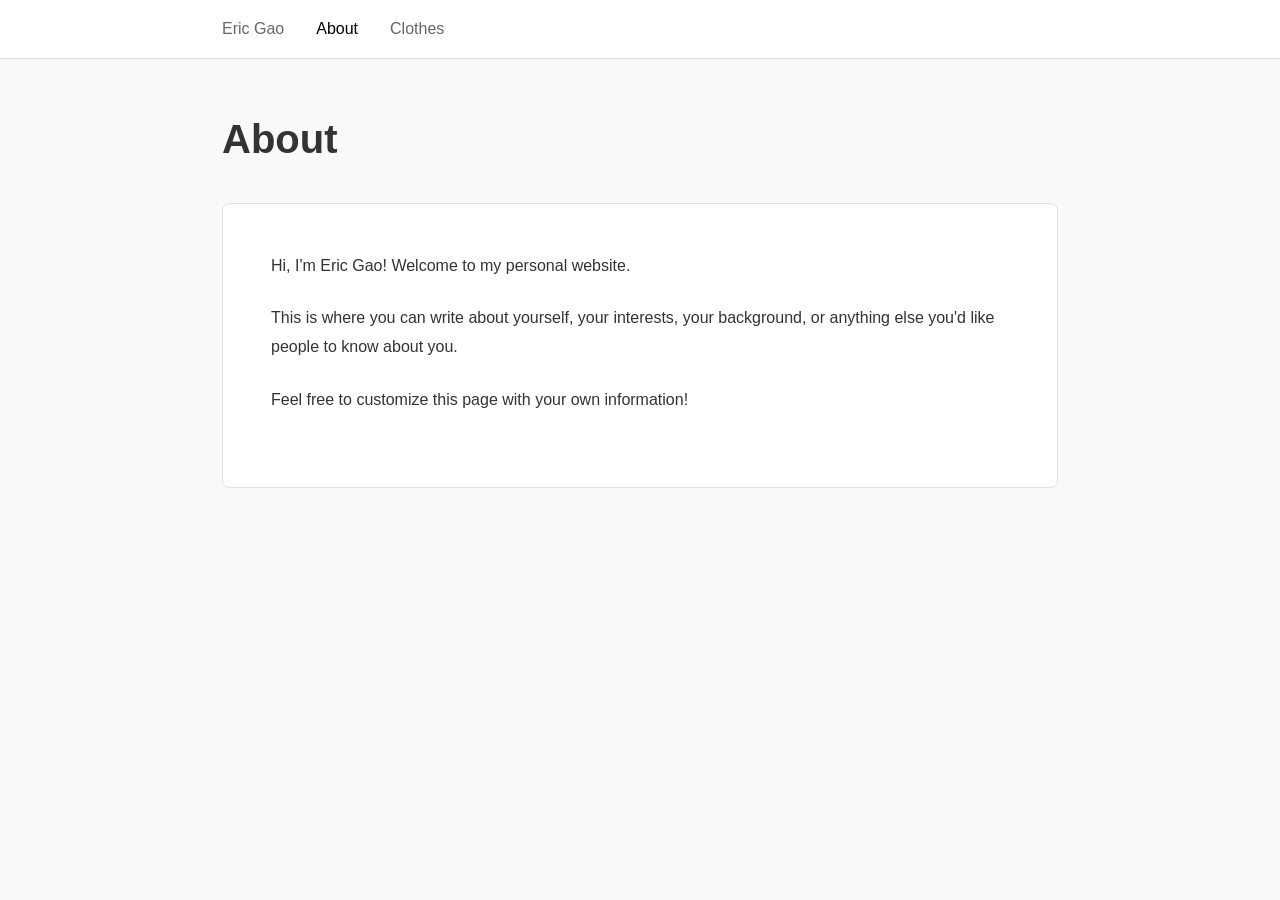
==== about.html @ 520d810b "init" ====
<!DOCTYPE html>
<html lang="en">
<head>
    <meta charset="UTF-8">
    <meta name="viewport" content="width=device-width, initial-scale=1.0">
    <title>About - Eric Gao</title>
    <link rel="stylesheet" href="styles.css">
</head>
<body>
    <nav class="navbar">
        <div class="nav-container">
            <a href="index.html" class="nav-link">Eric Gao</a>
            <a href="about.html" class="nav-link active">About</a>
            <a href="clothes.html" class="nav-link">Clothes</a>
        </div>
    </nav>

    <main class="container">
        <h1>About</h1>
        <div class="about-content">
            <p>Hi, I'm Eric Gao! Welcome to my personal website.</p>
            
            <p>This is where you can write about yourself, your interests, your background, or anything else you'd like people to know about you.</p>
            
            <p>Feel free to customize this page with your own information!</p>
        </div>
    </main>
</body>
</html>
---- styles.css ----
* {
    margin: 0;
    padding: 0;
    box-sizing: border-box;
}

body {
    font-family: -apple-system, BlinkMacSystemFont, 'Segoe UI', Roboto, Oxygen, Ubuntu, Cantarell, sans-serif;
    line-height: 1.6;
    color: #333;
    background-color: #f8f9fa;
}

.navbar {
    background-color: #fff;
    border-bottom: 1px solid #e0e0e0;
    padding: 1rem 0;
    position: sticky;
    top: 0;
    z-index: 100;
}

.nav-container {
    max-width: 900px;
    margin: 0 auto;
    padding: 0 2rem;
    display: flex;
    gap: 2rem;
}

.nav-link {
    text-decoration: none;
    color: #666;
    font-weight: 500;
    transition: color 0.3s ease;
}

.nav-link:hover {
    color: #000;
}

.nav-link.active {
    color: #000;
}

.container {
    max-width: 900px;
    margin: 0 auto;
    padding: 3rem 2rem;
}

h1 {
    font-size: 2.5rem;
    margin-bottom: 2rem;
    font-weight: 600;
}

h2 {
    font-size: 2rem;
    margin-bottom: 1.5rem;
    font-weight: 600;
}

.blog-list {
    display: flex;
    flex-direction: column;
    gap: 1.5rem;
}

.blog-item {
    background-color: #fff;
    padding: 1.5rem;
    border-radius: 8px;
    text-decoration: none;
    color: inherit;
    display: block;
    transition: transform 0.2s ease, box-shadow 0.2s ease;
    border: 1px solid #e0e0e0;
}

.blog-item:hover {
    transform: translateY(-2px);
    box-shadow: 0 4px 12px rgba(0, 0, 0, 0.1);
}

.blog-item h3 {
    font-size: 1.5rem;
    margin-bottom: 0.5rem;
    color: #000;
}

.blog-item .date {
    font-size: 0.9rem;
    color: #666;
    margin-bottom: 0.5rem;
}

.blog-item .excerpt {
    color: #555;
    line-height: 1.5;
}

.blog-content {
    background-color: #fff;
    padding: 3rem;
    border-radius: 8px;
    margin-top: 2rem;
    border: 1px solid #e0e0e0;
}

.blog-content h1 {
    margin-bottom: 1rem;
}

.blog-content .meta {
    color: #666;
    font-size: 0.95rem;
    margin-bottom: 2rem;
    padding-bottom: 1rem;
    border-bottom: 1px solid #e0e0e0;
}

.blog-content p {
    margin-bottom: 1.5rem;
}

.blog-content img,
.blog-content video {
    max-width: 100%;
    height: auto;
    border-radius: 4px;
    margin: 2rem 0;
}

.blog-content a {
    color: #0066cc;
    text-decoration: none;
}

.blog-content a:hover {
    text-decoration: underline;
}

.about-content,
.clothes-content {
    background-color: #fff;
    padding: 3rem;
    border-radius: 8px;
    margin-top: 2rem;
    border: 1px solid #e0e0e0;
    line-height: 1.8;
}

.about-content p,
.clothes-content p {
    margin-bottom: 1.5rem;
}

@media (max-width: 768px) {
    .container {
        padding: 2rem 1rem;
    }

    .nav-container {
        padding: 0 1rem;
        gap: 1.5rem;
    }

    .blog-content,
    .about-content,
    .clothes-content {
        padding: 2rem 1.5rem;
    }

    h1 {
        font-size: 2rem;
    }
}
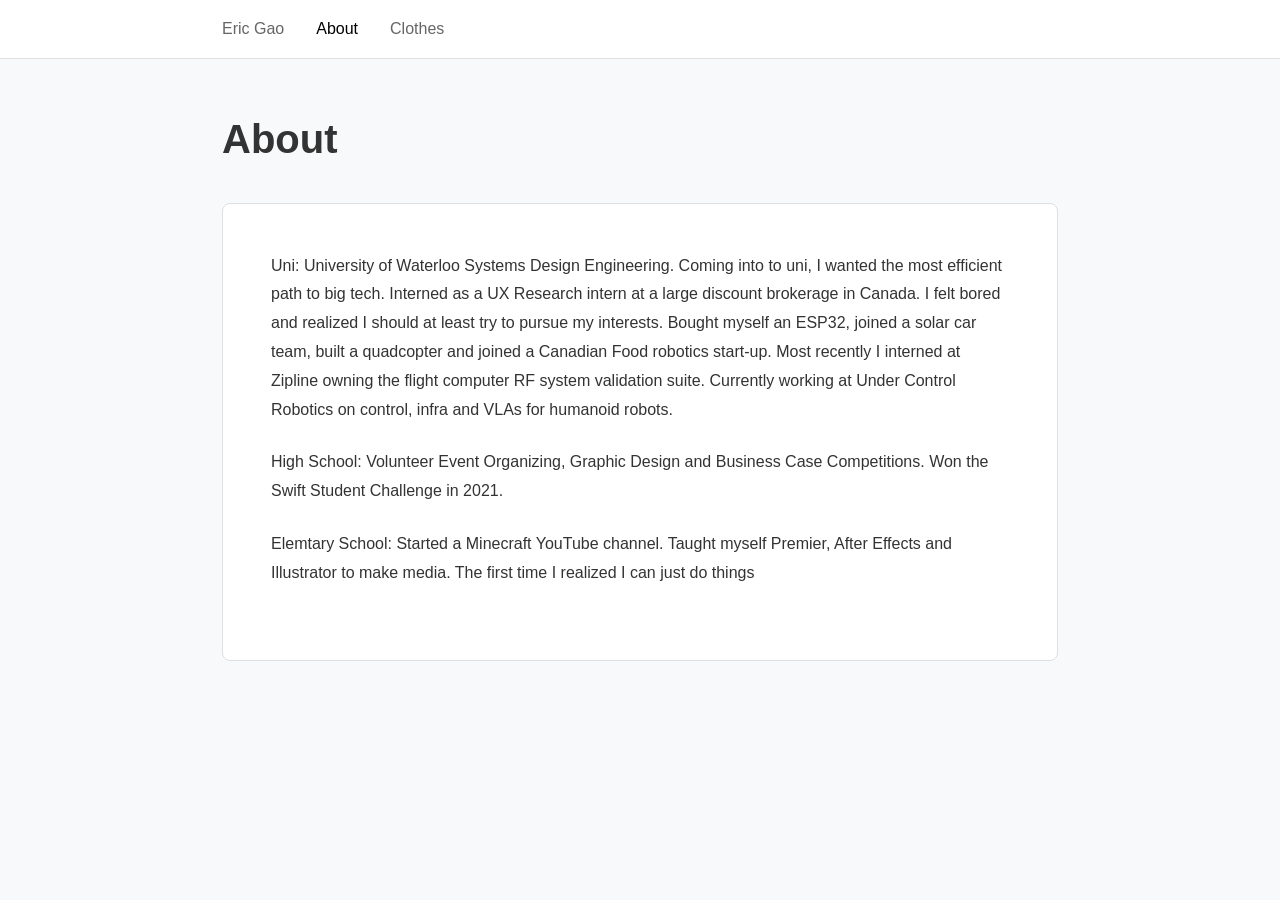
==== commit 1f23d2aa: "update about page" ====
--- a/about.html
+++ b/about.html
@@ -18,11 +18,14 @@
     <main class="container">
         <h1>About</h1>
         <div class="about-content">
-            <p>Hi, I'm Eric Gao! Welcome to my personal website.</p>
+            <p>Uni: University of Waterloo Systems Design Engineering. Coming into to uni, I wanted the most efficient path to big tech. 
+                Interned as a UX Research intern at a large discount brokerage in Canada. I felt bored and realized I should at least try to pursue my interests. 
+                Bought myself an ESP32, joined a solar car team, built a quadcopter and joined a Canadian Food robotics start-up. Most recently I interned at Zipline
+                owning the flight computer RF system validation suite. Currently working at Under Control Robotics on control, infra and VLAs for humanoid robots. </p>
             
-            <p>This is where you can write about yourself, your interests, your background, or anything else you'd like people to know about you.</p>
+            <p>High School: Volunteer Event Organizing, Graphic Design and Business Case Competitions. Won the Swift Student Challenge in 2021.</p>
             
-            <p>Feel free to customize this page with your own information!</p>
+            <p>Elemtary School: Started a Minecraft YouTube channel. Taught myself Premier, After Effects and Illustrator to make media. The first time I realized I can just do things</p>
         </div>
     </main>
 </body>
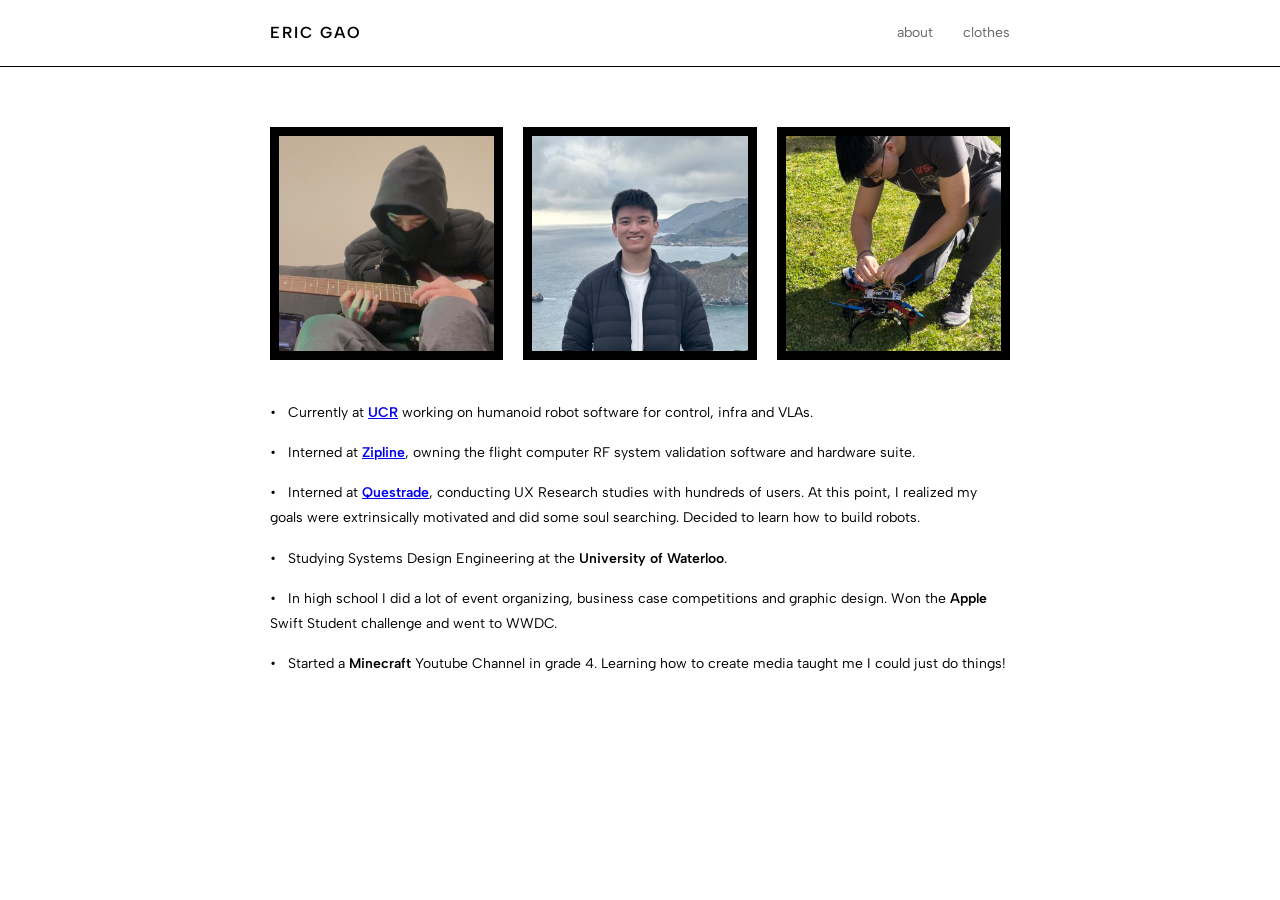
==== commit 713db676: "much better with ai" ====
--- a/about.html
+++ b/about.html
@@ -3,29 +3,39 @@
 <head>
     <meta charset="UTF-8">
     <meta name="viewport" content="width=device-width, initial-scale=1.0">
-    <title>About - Eric Gao</title>
+    <title>About - ERIC GAO</title>
+    <link rel="preconnect" href="https://fonts.googleapis.com">
+    <link rel="preconnect" href="https://fonts.gstatic.com" crossorigin>
+    <link href="https://fonts.googleapis.com/css2?family=Albert+Sans:wght@300;400;500;600&display=swap" rel="stylesheet">
     <link rel="stylesheet" href="styles.css">
 </head>
 <body>
     <nav class="navbar">
         <div class="nav-container">
-            <a href="index.html" class="nav-link">Eric Gao</a>
-            <a href="about.html" class="nav-link active">About</a>
-            <a href="clothes.html" class="nav-link">Clothes</a>
+            <a href="index.html" class="nav-logo">ERIC GAO</a>
+            <div class="nav-links">
+                <a href="about.html">about</a>
+                <a href="clothes.html">clothes</a>
+            </div>
         </div>
     </nav>
 
-    <main class="container">
-        <h1>About</h1>
+    <main class="about-container">
+        <div class="photo-grid">
+            <img src="assets/about/guitar.jpeg" alt="Eric Gao photo 1">
+            <img src="assets/about/headshot.jpg" alt="Eric Gao photo 2">
+            <img src="assets/about/quadcopter.PNG" alt="Eric Gao photo 3">
+        </div>
+
         <div class="about-content">
-            <p>Uni: University of Waterloo Systems Design Engineering. Coming into to uni, I wanted the most efficient path to big tech. 
-                Interned as a UX Research intern at a large discount brokerage in Canada. I felt bored and realized I should at least try to pursue my interests. 
-                Bought myself an ESP32, joined a solar car team, built a quadcopter and joined a Canadian Food robotics start-up. Most recently I interned at Zipline
-                owning the flight computer RF system validation suite. Currently working at Under Control Robotics on control, infra and VLAs for humanoid robots. </p>
-            
-            <p>High School: Volunteer Event Organizing, Graphic Design and Business Case Competitions. Won the Swift Student Challenge in 2021.</p>
-            
-            <p>Elemtary School: Started a Minecraft YouTube channel. Taught myself Premier, After Effects and Illustrator to make media. The first time I realized I can just do things</p>
+            <ul>
+                <li>Currently at <strong><a href="https://www.undercontrol.ai">UCR</a></strong> working on humanoid robot software for control, infra and VLAs.</li>
+                <li>Interned at <strong><a href="https://www.zipline.com">Zipline</a></strong>, owning the flight computer RF system validation software and hardware suite.</li>
+                <li>Interned at <strong><a href="https://www.questrade.com">Questrade</a></strong>, conducting UX Research studies with hundreds of users. At this point, I realized my goals were extrinsically motivated and did some soul searching. Decided to learn how to build robots.</li>
+                <li>Studying Systems Design Engineering at the <strong>University of Waterloo</strong>.</li>
+                <li>In high school I did a lot of event organizing, business case competitions and graphic design. Won the <strong>Apple</strong> Swift Student challenge and went to WWDC.</li>
+                <li>Started a <strong>Minecraft</strong> Youtube Channel in grade 4. Learning how to create media taught me I could just do things!</li>
+            </ul>
         </div>
     </main>
 </body>
--- a/styles.css
+++ b/styles.css
@@ -5,174 +5,238 @@
 }
 
 body {
-    font-family: -apple-system, BlinkMacSystemFont, 'Segoe UI', Roboto, Oxygen, Ubuntu, Cantarell, sans-serif;
+    font-family: 'Albert Sans', sans-serif;
+    background-color: #ffffff;
+    color: #000;
     line-height: 1.6;
-    color: #333;
-    background-color: #f8f9fa;
-}
-
+}
+
+/* Navigation */
 .navbar {
     background-color: #fff;
-    border-bottom: 1px solid #e0e0e0;
-    padding: 1rem 0;
+    border-bottom: 1px solid #000;
+    padding: 20px 0;
     position: sticky;
     top: 0;
     z-index: 100;
 }
 
 .nav-container {
-    max-width: 900px;
+    max-width: 800px;
     margin: 0 auto;
-    padding: 0 2rem;
+    padding: 0 30px;
     display: flex;
-    gap: 2rem;
-}
-
-.nav-link {
+    justify-content: space-between;
+    align-items: center;
+}
+
+.nav-logo {
+    font-size: 16px;
+    font-weight: 600;
+    letter-spacing: 2px;
     text-decoration: none;
-    color: #666;
+    color: #000;
+}
+
+.nav-links {
+    display: flex;
+    gap: 30px;
+}
+
+.nav-links a {
+    text-decoration: none;
+    color: #666;
+    font-size: 14px;
+    font-weight: 400;
+    transition: color 0.3s;
+}
+
+.nav-links a:hover {
+    color: #000;
+}
+
+/* Main Content */
+.content {
+    max-width: 800px;
+    margin: 60px auto;
+    padding: 0 30px;
+}
+
+/* Blog Preview */
+.blog-preview {
+    margin-bottom: 50px;
+}
+
+.date {
+    color: #999;
+    font-size: 11px;
+    letter-spacing: 1px;
+    margin-bottom: 8px;
+    font-weight: 400;
+}
+
+.title {
+    font-size: 18px;
     font-weight: 500;
-    transition: color 0.3s ease;
-}
-
-.nav-link:hover {
-    color: #000;
-}
-
-.nav-link.active {
-    color: #000;
-}
-
-.container {
-    max-width: 900px;
-    margin: 0 auto;
-    padding: 3rem 2rem;
-}
-
-h1 {
-    font-size: 2.5rem;
-    margin-bottom: 2rem;
+    letter-spacing: 0.5px;
+}
+
+.title a {
+    text-decoration: none;
+    color: #000;
+    transition: color 0.3s;
+}
+
+.title a:hover {
+    color: #666;
+}
+
+/* About Page */
+.about-container {
+    max-width: 800px;
+    margin: 60px auto;
+    padding: 0 30px;
+}
+
+.photo-grid {
+    display: grid;
+    grid-template-columns: repeat(3, 1fr);
+    gap: 20px;
+    margin-bottom: 40px;
+}
+
+.photo-grid img {
+    width: 100%;
+    height: auto;
+    display: block;
+    border: 9px solid #000;
+}
+
+.about-content {
+    margin-top: 30px;
+}
+
+.about-content ul {
+    list-style: none;
+    margin-top: 20px;
+}
+
+.about-content li {
+    margin-bottom: 15px;
+    font-size: 14px;
+    line-height: 1.8;
+}
+
+.about-content li::before {
+    content: "• ";
+    margin-right: 8px;
+}
+
+.about-content strong {
     font-weight: 600;
 }
 
-h2 {
-    font-size: 2rem;
-    margin-bottom: 1.5rem;
+/* Clothes Page */
+.clothes-container {
+    max-width: 800px;
+    margin: 60px auto;
+    padding: 0 30px;
+}
+
+.product-grid {
+    display: grid;
+    grid-template-columns: repeat(2, 1fr);
+    gap: 30px;
+    margin-bottom: 30px;
+}
+
+.product-item {
+    border: 9px solid #000;
+    padding: 20px;
+    background: #fff;
+}
+
+.product-item img {
+    width: 100%;
+    height: auto;
+    display: block;
+}
+
+.coming-soon {
+    text-align: center;
+    color: #666;
+    font-size: 14px;
+    margin-top: 30px;
+}
+
+/* Blog Post Page */
+.blog-post {
+    max-width: 800px;
+    margin: 60px auto;
+    padding: 0 30px;
+}
+
+.blog-post .date {
+    margin-bottom: 8px;
+}
+
+.blog-post h1 {
+    font-size: 24px;
     font-weight: 600;
-}
-
-.blog-list {
-    display: flex;
-    flex-direction: column;
-    gap: 1.5rem;
-}
-
-.blog-item {
-    background-color: #fff;
-    padding: 1.5rem;
-    border-radius: 8px;
-    text-decoration: none;
-    color: inherit;
-    display: block;
-    transition: transform 0.2s ease, box-shadow 0.2s ease;
-    border: 1px solid #e0e0e0;
-}
-
-.blog-item:hover {
-    transform: translateY(-2px);
-    box-shadow: 0 4px 12px rgba(0, 0, 0, 0.1);
-}
-
-.blog-item h3 {
-    font-size: 1.5rem;
-    margin-bottom: 0.5rem;
-    color: #000;
-}
-
-.blog-item .date {
-    font-size: 0.9rem;
-    color: #666;
-    margin-bottom: 0.5rem;
-}
-
-.blog-item .excerpt {
-    color: #555;
-    line-height: 1.5;
+    margin-bottom: 30px;
+    letter-spacing: 0.5px;
 }
 
 .blog-content {
-    background-color: #fff;
-    padding: 3rem;
-    border-radius: 8px;
-    margin-top: 2rem;
-    border: 1px solid #e0e0e0;
-}
-
-.blog-content h1 {
-    margin-bottom: 1rem;
-}
-
-.blog-content .meta {
-    color: #666;
-    font-size: 0.95rem;
-    margin-bottom: 2rem;
-    padding-bottom: 1rem;
-    border-bottom: 1px solid #e0e0e0;
+    font-size: 15px;
+    line-height: 1.8;
+    color: #333;
 }
 
 .blog-content p {
-    margin-bottom: 1.5rem;
+    margin-bottom: 20px;
+}
+
+.blog-content a {
+    color: #000;
+    text-decoration: underline;
+}
+
+.blog-content a:hover {
+    color: #666;
 }
 
 .blog-content img,
 .blog-content video {
     max-width: 100%;
     height: auto;
-    border-radius: 4px;
-    margin: 2rem 0;
-}
-
-.blog-content a {
-    color: #0066cc;
-    text-decoration: none;
-}
-
-.blog-content a:hover {
-    text-decoration: underline;
-}
-
-.about-content,
-.clothes-content {
-    background-color: #fff;
-    padding: 3rem;
-    border-radius: 8px;
-    margin-top: 2rem;
-    border: 1px solid #e0e0e0;
-    line-height: 1.8;
-}
-
-.about-content p,
-.clothes-content p {
-    margin-bottom: 1.5rem;
-}
-
+    margin: 30px 0;
+    display: block;
+}
+
+.blog-content iframe {
+    max-width: 100%;
+    margin: 30px 0;
+}
+
+/* Responsive */
 @media (max-width: 768px) {
-    .container {
-        padding: 2rem 1rem;
-    }
-
+    .photo-grid {
+        grid-template-columns: 1fr;
+    }
+    
+    .product-grid {
+        grid-template-columns: 1fr;
+    }
+    
     .nav-container {
-        padding: 0 1rem;
-        gap: 1.5rem;
-    }
-
-    .blog-content,
-    .about-content,
-    .clothes-content {
-        padding: 2rem 1.5rem;
-    }
-
-    h1 {
-        font-size: 2rem;
-    }
-}
+        padding: 0 20px;
+    }
+    
+    .content,
+    .about-container,
+    .clothes-container,
+    .blog-post {
+        padding: 0 20px;
+    }
+}
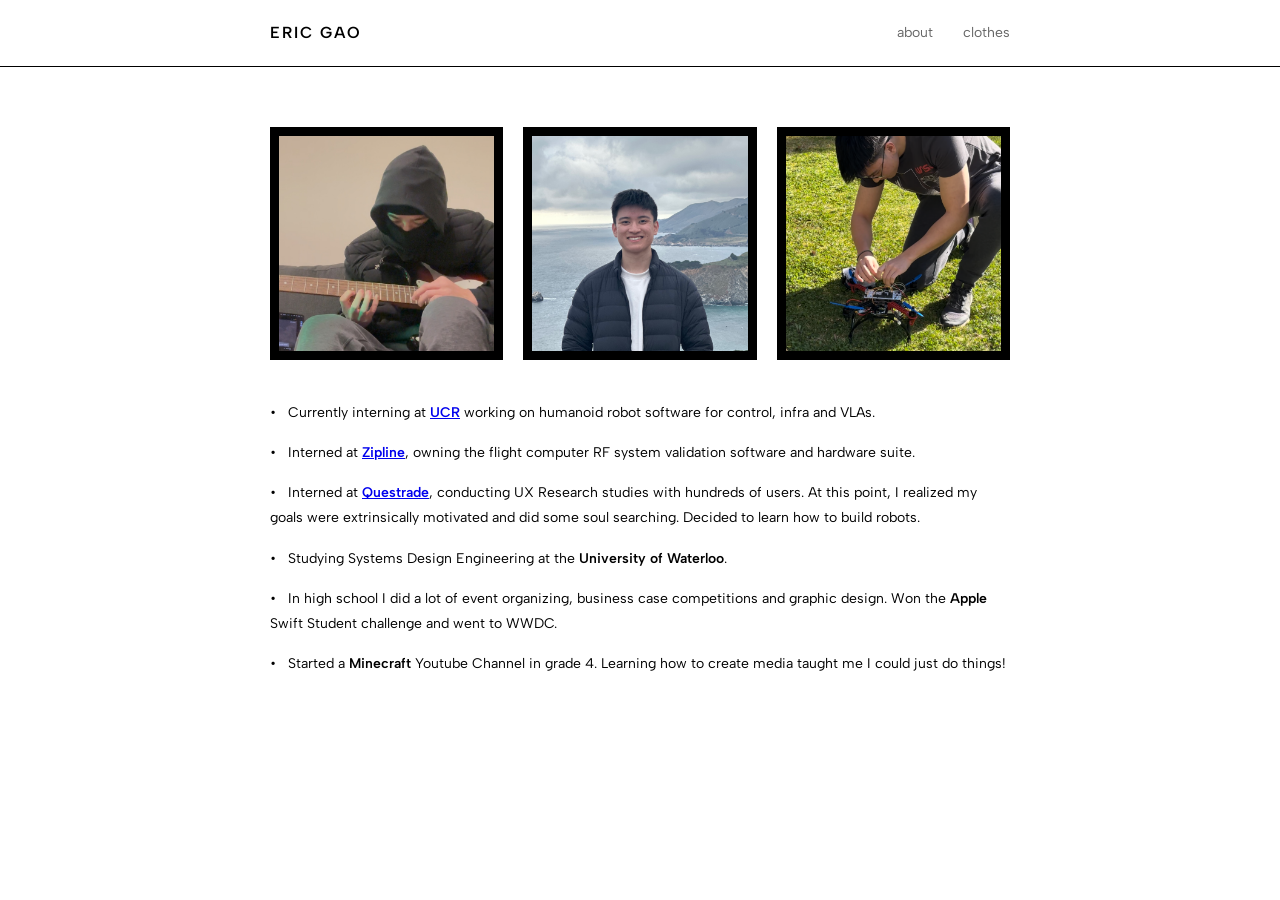
==== commit 3ae64c5f: "add word" ====
--- a/about.html
+++ b/about.html
@@ -29,7 +29,7 @@
 
         <div class="about-content">
             <ul>
-                <li>Currently at <strong><a href="https://www.undercontrol.ai">UCR</a></strong> working on humanoid robot software for control, infra and VLAs.</li>
+                <li>Currently interning at <strong><a href="https://www.undercontrol.ai">UCR</a></strong> working on humanoid robot software for control, infra and VLAs.</li>
                 <li>Interned at <strong><a href="https://www.zipline.com">Zipline</a></strong>, owning the flight computer RF system validation software and hardware suite.</li>
                 <li>Interned at <strong><a href="https://www.questrade.com">Questrade</a></strong>, conducting UX Research studies with hundreds of users. At this point, I realized my goals were extrinsically motivated and did some soul searching. Decided to learn how to build robots.</li>
                 <li>Studying Systems Design Engineering at the <strong>University of Waterloo</strong>.</li>
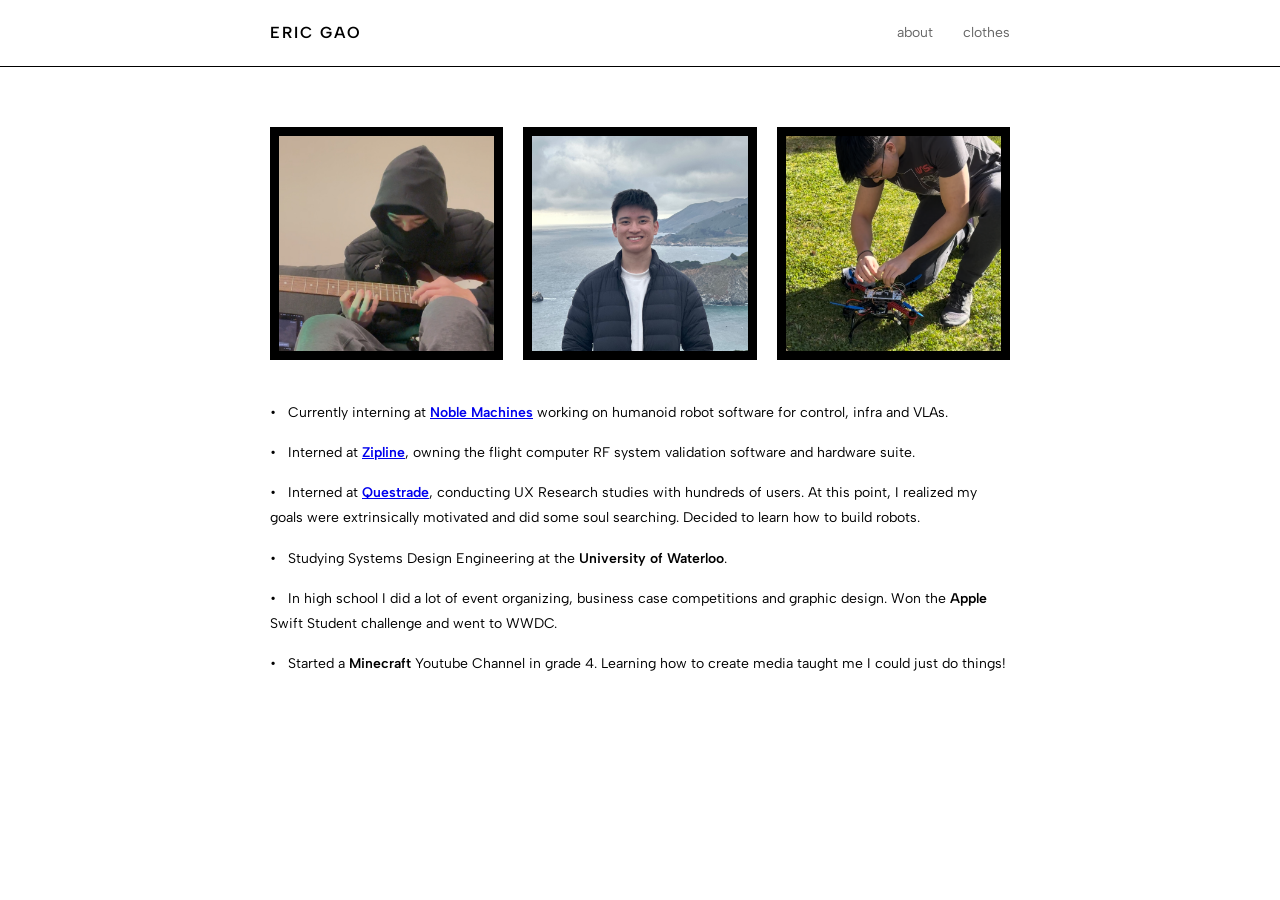
==== commit 58003f4d: "ucr name change" ====
--- a/about.html
+++ b/about.html
@@ -29,7 +29,7 @@
 
         <div class="about-content">
             <ul>
-                <li>Currently interning at <strong><a href="https://www.undercontrol.ai">UCR</a></strong> working on humanoid robot software for control, infra and VLAs.</li>
+                <li>Currently interning at <strong><a href="https://www.noblemachines.ai">Noble Machines</a></strong> working on humanoid robot software for control, infra and VLAs.</li>
                 <li>Interned at <strong><a href="https://www.zipline.com">Zipline</a></strong>, owning the flight computer RF system validation software and hardware suite.</li>
                 <li>Interned at <strong><a href="https://www.questrade.com">Questrade</a></strong>, conducting UX Research studies with hundreds of users. At this point, I realized my goals were extrinsically motivated and did some soul searching. Decided to learn how to build robots.</li>
                 <li>Studying Systems Design Engineering at the <strong>University of Waterloo</strong>.</li>
